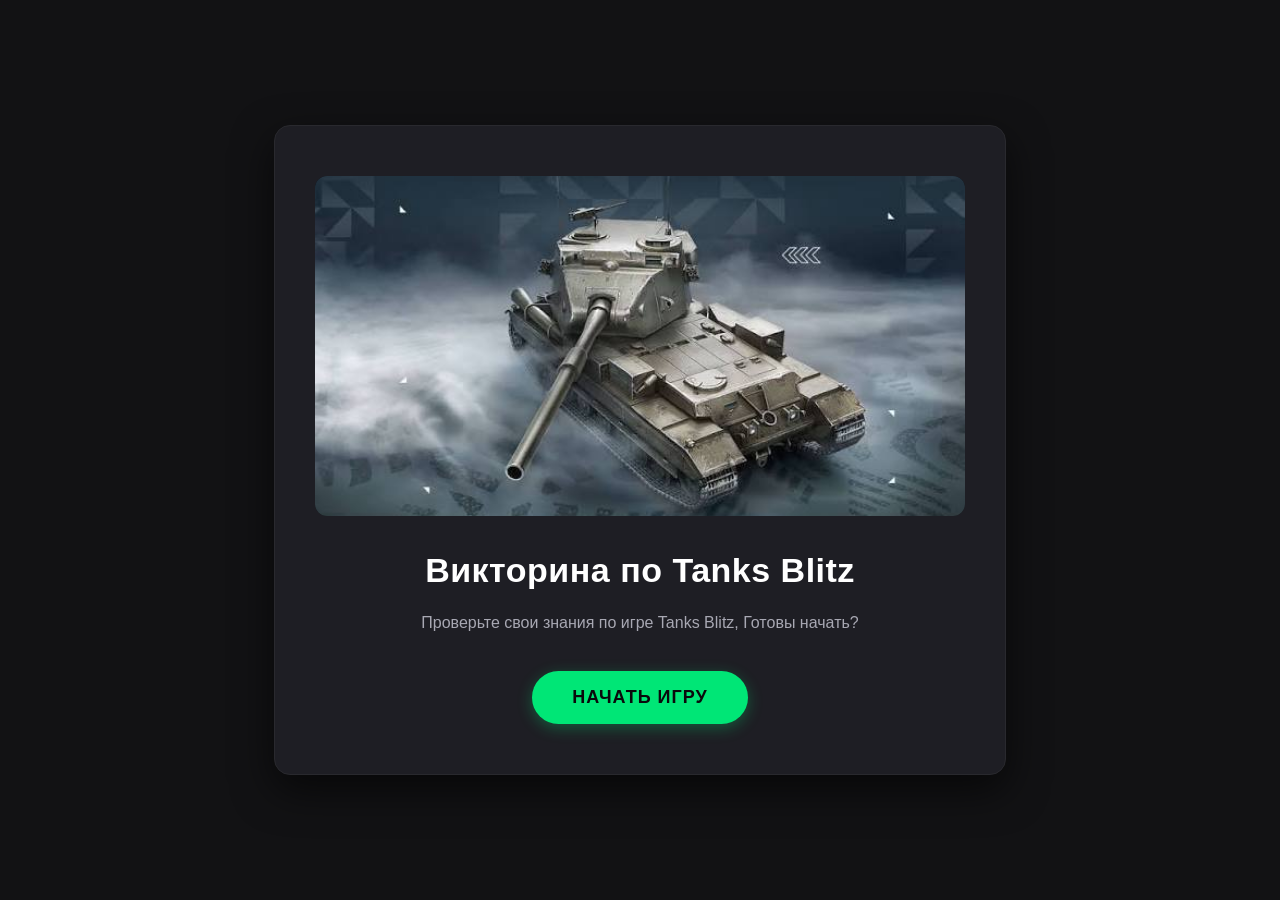
==== index.html @ 6183ac39 "Add files via upload" ====
<!DOCTYPE html>
<html lang="ru">
<head>
    <meta charset="UTF-8">
    <meta name="viewport" content="width=device-width, initial-scale=1.0">
    <title>Викторина по Tanks Blitz — проверь свои знания в Танках Блиц</title>
    <link rel="stylesheet" href="style.css">
</head>
<body>

    <div class="quiz-container">
        <!-- Место для вашей картинки -->
        <div class="image-placeholder">
            <img src="placeholder.jpg" alt="Обложка викторины" class="quiz-image">
            <!-- Пока картинки нет, будет отображаться эта иконка/текст сверху -->
        </div>

        <!-- Текстовый блок -->
        <h1 class="quiz-title">Викторина по Tanks Blitz</h1>
        <p class="quiz-description">
            Проверьте свои знания по игре Tanks Blitz, Готовы начать?
        </p>

        <!-- Кнопка старта -->
        <a href="quiz.html" class="start-btn">Начать игру</a>
    </div>

</body>
</html>
---- style.css ----
/* Общие стили для всей страницы */
body {
    background-color: #121214; /* Глубокий темный фон */
    color: #e1e1e6; /* Светлый текст */
    font-family: 'Segoe UI', Roboto, Helvetica, Arial, sans-serif;
    display: flex;
    justify-content: center;
    align-items: center;
    min-height: 100vh;
    margin: 0;
    padding: 20px;
    box-sizing: border-box;
}

/* Главный контейнер карточки */
/* 1. Увеличили ширину всей карточки до 650px и добавили внутренние отступы */
.quiz-container {
    background-color: #1e1e24; 
    border: 1px solid #29292e;
    border-radius: 16px;
    padding: 50px 40px;      /* Сделали больше отступы внутри */
    max-width: 650px;        /* Было 450px, теперь карточка стала намного шире */
    width: 100%;
    text-align: center;
    box-shadow: 0 15px 40px rgba(0, 0, 0, 0.6);
}

/* 2. Сделали картинку выше (340px вместо 250px), чтобы танк выглядел мощно */
.image-placeholder {
    width: 100%;
    height: 340px;           /* Картинка стала больше и выше */
    background-color: #1a1a22; 
    border-radius: 12px;
    overflow: hidden;
    position: relative;
    display: flex;
    justify-content: center;
    align-items: center;
    margin-bottom: 35px;
    box-shadow: inset 0 0 20px rgba(0,0,0,0.6); 
}

/* 3. Увеличили размер шрифта для заголовка */
.quiz-title {
    font-size: 34px;         /* Было 28px — теперь текст крупнее */
    margin: 0 0 20px 0;
    color: #ffffff;
    font-weight: 700;
    letter-spacing: 0.5px;
}

.quiz-image {
    width: 100%;
    height: 100%;
    object-fit: cover; /* Заполняет блок, центрируя танк */
    object-position: center; /* Центрирует картинку ровно посередине */
    position: absolute;
    top: 0;
    left: 0;
}




/* Текст поверх картинки (пока она не загружена) */
.image-text {
    position: relative;
    z-index: 1;
    color: #8f8f9d;
    font-size: 14px;
    font-weight: 500;
}


/* Описание */
.quiz-description {
    font-size: 16px;
    line-height: 1.6;
    color: #a8a8b3;
    margin-bottom: 35px;
}

/* Стильная неоновая кнопка */
.start-btn {
    display: inline-block;
    background-color: #00e676; /* Яркий зеленый акцент */
    color: #0a0a0c; /* Темный текст на кнопке для читаемости */
    text-decoration: none;
    padding: 16px 40px;
    font-size: 18px;
    font-weight: 600;
    border-radius: 30px;
    text-transform: uppercase;
    letter-spacing: 1px;
    transition: all 0.3s ease;
    box-shadow: 0 4px 15px rgba(0, 230, 118, 0.3);
}

/* Эффект при наведении на кнопку */
.start-btn:hover {
    background-color: #00c853;
    transform: translateY(-3px); /* Кнопка слегка приподнимается */
    box-shadow: 0 6px 20px rgba(0, 230, 118, 0.5); /* Свечение усиливается */
}

/* Эффект при клике */
.start-btn:active {
    transform: translateY(-1px);
}
/* --- СТИЛИ ДЛЯ СТРАНИЦЫ С ВОПРОСАМИ --- */

/* Индикатор номера вопроса сверху */
.quiz-progress {
    font-size: 14px;
    text-transform: uppercase;
    letter-spacing: 2px;
    color: #00e676; /* Зеленый неоновый цвет */
    margin-bottom: 15px;
    font-weight: 600;
}

/* Крупный текст самого вопроса */
.quiz-question {
    font-size: 26px;
    color: #ffffff;
    margin: 0 0 30px 0;
    font-weight: 600;
    line-height: 1.4;
}

/* Контейнер, который выстраивает кнопки друг под другом */
.answers-container {
    display: flex;
    flex-direction: column;
    gap: 15px; /* Расстояние между кнопками */
}

/* Крупные интерактивные кнопки ответов */
.answer-btn {
    background-color: #2a2a32; /* Темный фон кнопки */
    color: #e1e1e6;
    border: 2px solid #3a3a44;
    border-radius: 10px;
    padding: 18px 25px;
    font-size: 18px;
    font-weight: 500;
    text-align: left; /* Текст вариантов выровнен по левому краю */
    cursor: pointer;
    transition: all 0.25s ease;
    width: 100%;
    box-sizing: border-box;
}

/* Эффект наведения на вариант ответа */
.answer-btn:hover {
    background-color: #34343d;
    border-color: #00e676; /* Подсветка зеленым при наведении */
    color: #ffffff;
    transform: translateX(5px); /* Кнопка слегка сдвигается вправо */
}

/* Стили для выбранного ответа (когда кликнули) */
.answer-btn.selected {
    background-color: rgba(0, 230, 118, 0.1);
    border-color: #00e676;
    color: #00e676;
    box-shadow: 0 0 15px rgba(0, 230, 118, 0.2);
}
/* --- НОВЫЕ СТИЛИ ДЛЯ КНОПКИ ДАЛЕЕ И ФИНАЛА --- */

/* Кнопка Далее по умолчанию (заблокирована) */
.next-btn {
    margin-top: 25px;
    width: 100%;
    padding: 16px;
    font-size: 18px;
    font-weight: 600;
    border: none;
    border-radius: 10px;
    background-color: #292930;
    color: #575761;
    cursor: not-allowed; /* Курсор запрета */
    transition: all 0.3s ease;
    text-transform: uppercase;
    letter-spacing: 1px;
}

/* Кнопка Далее становится активной, когда выбран вариант */
.next-btn.active {
    background-color: #ffffff;
    color: #121214;
    cursor: pointer;
}

.next-btn.active:hover {
    background-color: #e1e1e6;
    transform: translateY(-2px);
}

/* Большой круглый или квадратный блок с процентами */
.percentage-box {
    font-size: 64px;
    font-weight: 800;
    color: #00e676;
    margin: 20px 0;
    text-shadow: 0 0 20px rgba(0, 230, 118, 0.3);
}

/* Контейнер для списка ответов над кнопкой "Играть снова" */
.review-container {
    text-align: left;
    margin: 30px 0;
    max-height: 250px;
    overflow-y: auto; /* Если вопросов много, появится аккуратная прокрутка */
    padding-right: 5px;
}

/* Карточка разбора вопроса */
.review-item {
    background-color: #16161a;
    border-left: 4px solid #3a3a44;
    padding: 12px 15px;
    margin-bottom: 12px;
    border-radius: 0 8px 8px 0;
    font-size: 15px;
    line-height: 1.5;
}

/* Если ответил правильно — зеленая рамка слева */
.review-item.correct-item {
    border-left-color: #00e676;
}

/* Если ответил неправильно — красная рамка слева */
.review-item.wrong-item {
    border-left-color: #ff3333;
}
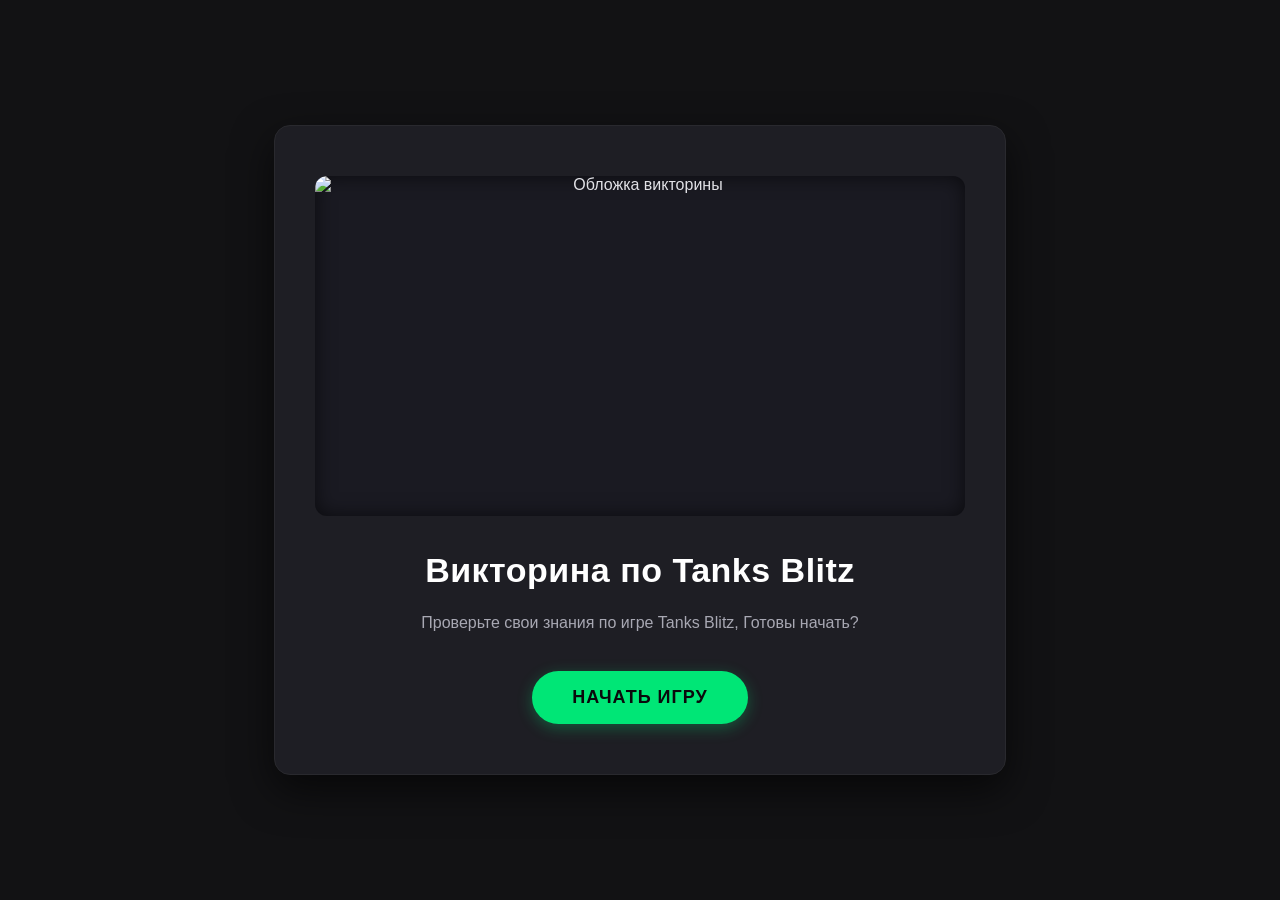
==== commit 1014b555: "Update index.html" ====
--- a/index.html
+++ b/index.html
@@ -2,7 +2,7 @@
 <html lang="ru">
 <head>
     <meta charset="UTF-8">
-    <meta name="viewport" content="width=device-width, initial-scale=1.0">
+    <meta name="yandex-verification" content="fe839166cc317ef0" />
     <title>Викторина по Tanks Blitz — проверь свои знания в Танках Блиц</title>
     <link rel="stylesheet" href="style.css">
 </head>
@@ -11,7 +11,7 @@
     <div class="quiz-container">
         <!-- Место для вашей картинки -->
         <div class="image-placeholder">
-            <img src="placeholder.jpg" alt="Обложка викторины" class="quiz-image">
+            <img src="tanks-quiz/placeholder.jpg" alt="Обложка викторины" class="quiz-image">
             <!-- Пока картинки нет, будет отображаться эта иконка/текст сверху -->
         </div>
 
@@ -22,7 +22,7 @@
         </p>
 
         <!-- Кнопка старта -->
-        <a href="quiz.html" class="start-btn">Начать игру</a>
+        <a href="tanks-quiz/quiz.html" class="start-btn">Начать игру</a>
     </div>
 
 </body>
